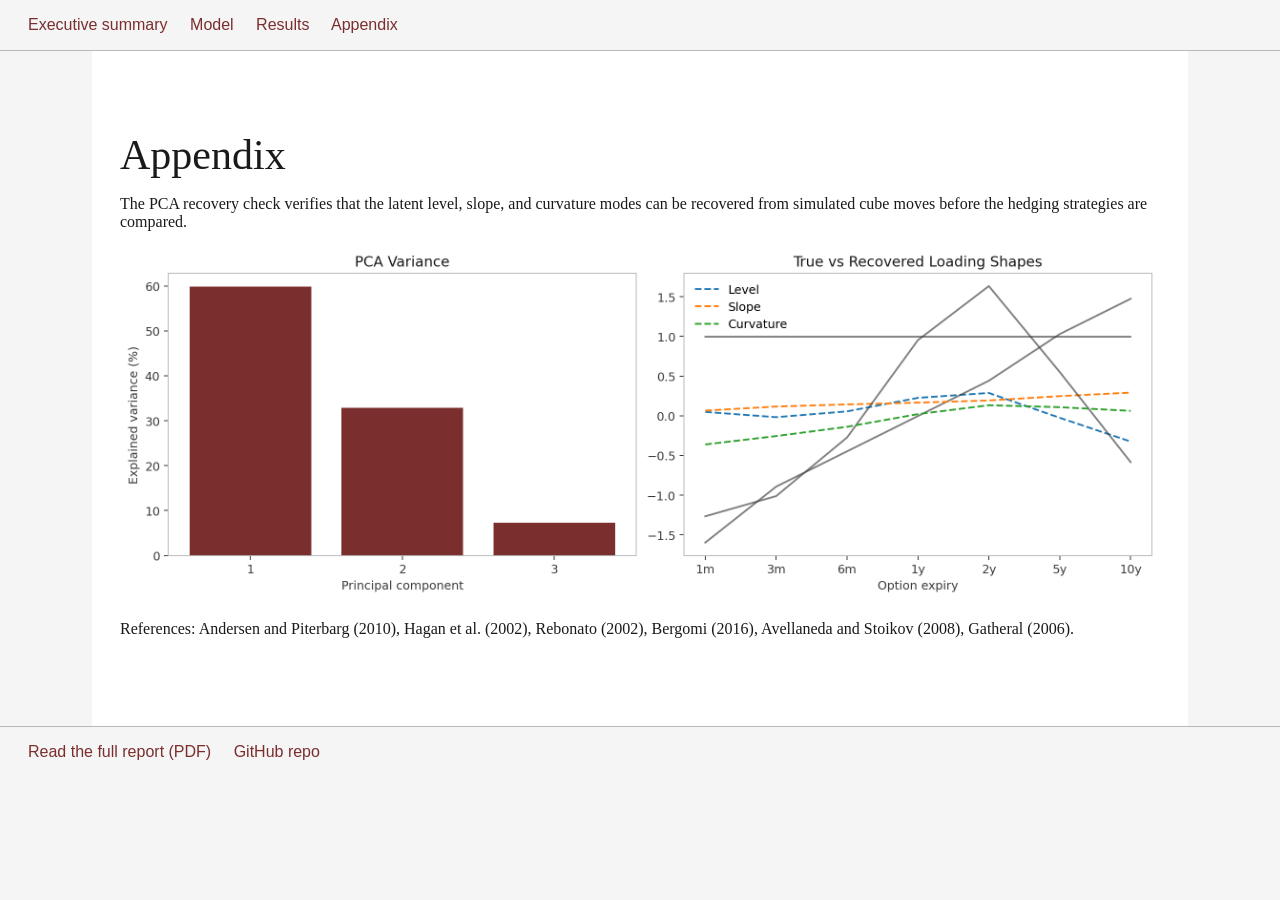
==== docs/site/appendix.html @ 1a8c3c9f "feat: add reporting pipeline and deliverables" ====
<!doctype html>
<html lang="en">
<head>
  <meta charset="utf-8">
  <meta name="viewport" content="width=device-width, initial-scale=1">
  <title>Appendix</title>
  <style>
:root {
  --charcoal: #1a1a1a;
  --graphite: #3a3a3a;
  --silver: #b8b8b8;
  --off-white: #f5f5f5;
  --oxblood: #7a2e2e;
}
body {
  margin: 0;
  background: var(--off-white);
  color: var(--charcoal);
  font-family: Georgia, "Times New Roman", serif;
}
main {
  max-width: 1040px;
  margin: 0 auto;
  padding: 48px 28px 72px;
  background: white;
}
nav, footer {
  font-family: Arial, sans-serif;
  color: var(--graphite);
  border-bottom: 1px solid var(--silver);
  padding: 16px 28px;
}
footer {
  border-top: 1px solid var(--silver);
  border-bottom: 0;
}
nav a, footer a {
  color: var(--oxblood);
  margin-right: 18px;
  text-decoration: none;
}
h1, h2 {
  font-weight: 500;
  letter-spacing: 0;
}
h1 {
  font-size: 42px;
  margin: 32px 0 14px;
}
h2 {
  margin-top: 42px;
  border-top: 1px solid var(--silver);
  padding-top: 20px;
}
.lede {
  font-size: 20px;
  line-height: 1.45;
  color: var(--graphite);
}
.note {
  float: right;
  width: 220px;
  margin: 0 0 24px 28px;
  font-size: 14px;
  line-height: 1.45;
  color: var(--graphite);
  border-left: 3px solid var(--silver);
  padding-left: 14px;
}
table {
  border-collapse: collapse;
  width: 100%;
  font-family: Arial, sans-serif;
  font-size: 14px;
}
th, td {
  border-bottom: 1px solid #ddd;
  padding: 8px 10px;
  text-align: right;
}
th:first-child, td:first-child {
  text-align: left;
}
img {
  max-width: 100%;
  height: auto;
}
</style>
</head>
<body>
<nav>
  <a href="index.html">Executive summary</a>
  <a href="model.html">Model</a>
  <a href="results.html">Results</a>
  <a href="appendix.html">Appendix</a>
</nav>
<main>
        <h1>Appendix</h1>
        <p>The PCA recovery check verifies that the latent level, slope, and curvature modes can be
        recovered from simulated cube moves before the hedging strategies are compared.</p>
        <img src="assets/pca_recovery.png" alt="PCA recovery">
        <p>References: Andersen and Piterbarg (2010), Hagan et al. (2002), Rebonato (2002),
        Bergomi (2016), Avellaneda and Stoikov (2008), Gatheral (2006).</p>
        </main>
<footer>
  <a href="../report/report.pdf">Read the full report (PDF)</a>
  <a href="https://github.com/imranhakmm/Cross-Cube-Vega-Hedger">GitHub repo</a>
</footer>
</body>
</html>
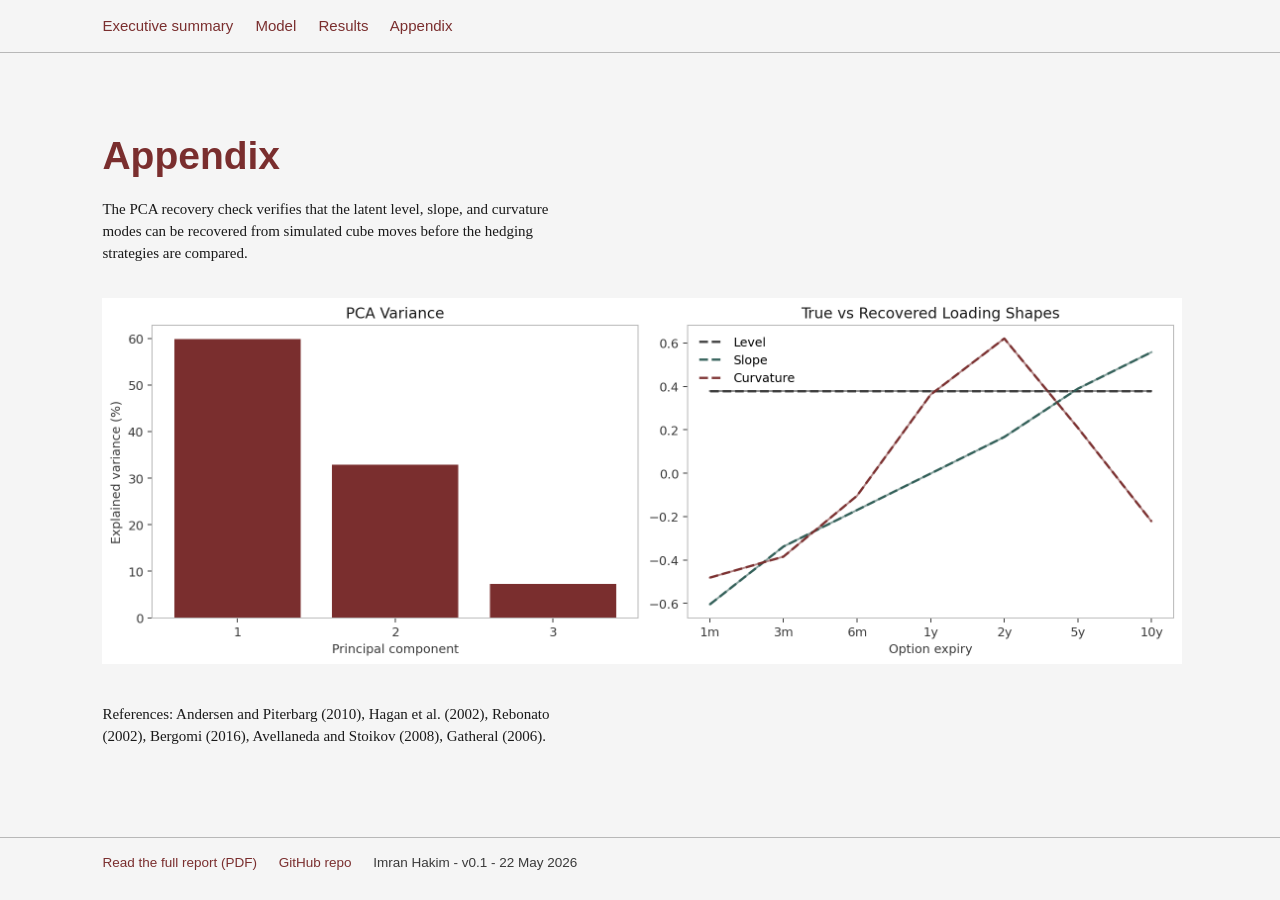
==== commit 2a11a0a5: "docs: polish research note and static site" ====
--- a/docs/site/appendix.html
+++ b/docs/site/appendix.html
@@ -5,6 +5,7 @@
   <meta charset="utf-8">
   <meta name="viewport" content="width=device-width, initial-scale=1">
   <title>Appendix</title>
+  <link rel="stylesheet" href="assets/tufte.css">
   <style>
 :root {
   --charcoal: #1a1a1a;
@@ -12,49 +13,52 @@
   --silver: #b8b8b8;
   --off-white: #f5f5f5;
   --oxblood: #7a2e2e;
+  --teal: #2f5d56;
 }
 body {
-  margin: 0;
   background: var(--off-white);
   color: var(--charcoal);
-  font-family: Georgia, "Times New Roman", serif;
+  font-family: "EB Garamond", "Source Serif Pro", Georgia, serif;
+  line-height: 1.45;
 }
 main {
-  max-width: 1040px;
-  margin: 0 auto;
-  padding: 48px 28px 72px;
-  background: white;
+  max-width: 72rem;
+  margin-left: 8%;
+  padding: 3rem 2rem 5rem 0;
 }
 nav, footer {
-  font-family: Arial, sans-serif;
+  font-family: "Source Sans Pro", Inter, Arial, sans-serif;
   color: var(--graphite);
-  border-bottom: 1px solid var(--silver);
-  padding: 16px 28px;
+  padding: 1rem 8%;
 }
+nav { border-bottom: 1px solid var(--silver); }
 footer {
   border-top: 1px solid var(--silver);
-  border-bottom: 0;
+  font-size: 0.9rem;
 }
 nav a, footer a {
   color: var(--oxblood);
-  margin-right: 18px;
+  margin-right: 1.2rem;
   text-decoration: none;
 }
 h1, h2 {
-  font-weight: 500;
+  font-family: "Source Sans Pro", Inter, Arial, sans-serif;
+  font-weight: 600;
   letter-spacing: 0;
+  color: var(--oxblood);
 }
 h1 {
-  font-size: 42px;
-  margin: 32px 0 14px;
+  font-size: 2.6rem;
+  margin: 2rem 0 0.8rem;
 }
 h2 {
-  margin-top: 42px;
+  margin-top: 2.8rem;
   border-top: 1px solid var(--silver);
-  padding-top: 20px;
+  padding-top: 1rem;
 }
 .lede {
-  font-size: 20px;
+  max-width: 60ch;
+  font-size: 1.25rem;
   line-height: 1.45;
   color: var(--graphite);
 }
@@ -68,10 +72,13 @@
   border-left: 3px solid var(--silver);
   padding-left: 14px;
 }
+p {
+  max-width: 60ch;
+}
 table {
   border-collapse: collapse;
-  width: 100%;
-  font-family: Arial, sans-serif;
+  max-width: 64rem;
+  font-family: "Source Sans Pro", Inter, Arial, sans-serif;
   font-size: 14px;
 }
 th, td {
@@ -85,6 +92,10 @@
 img {
   max-width: 100%;
   height: auto;
+  margin: 1.2rem 0;
+}
+.plotly-graph-div {
+  max-width: 64rem;
 }
 </style>
 </head>
@@ -106,6 +117,7 @@
 <footer>
   <a href="../report/report.pdf">Read the full report (PDF)</a>
   <a href="https://github.com/imranhakmm/Cross-Cube-Vega-Hedger">GitHub repo</a>
+  <span>Imran Hakim - v0.1 - 22 May 2026</span>
 </footer>
 </body>
 </html>
--- a/docs/site/assets/tufte.css
+++ b/docs/site/assets/tufte.css
@@ -0,0 +1,16 @@
+html { font-size: 15px; }
+body { margin: 0; counter-reset: sidenote-counter; }
+article { padding: 5rem 0; }
+section { padding-top: 1rem; padding-bottom: 1rem; }
+.sidenote, .marginnote {
+  float: right;
+  clear: right;
+  margin-right: -32%;
+  width: 28%;
+  margin-top: 0;
+  margin-bottom: 0;
+  font-size: 0.9rem;
+  line-height: 1.35;
+  vertical-align: baseline;
+  position: relative;
+}
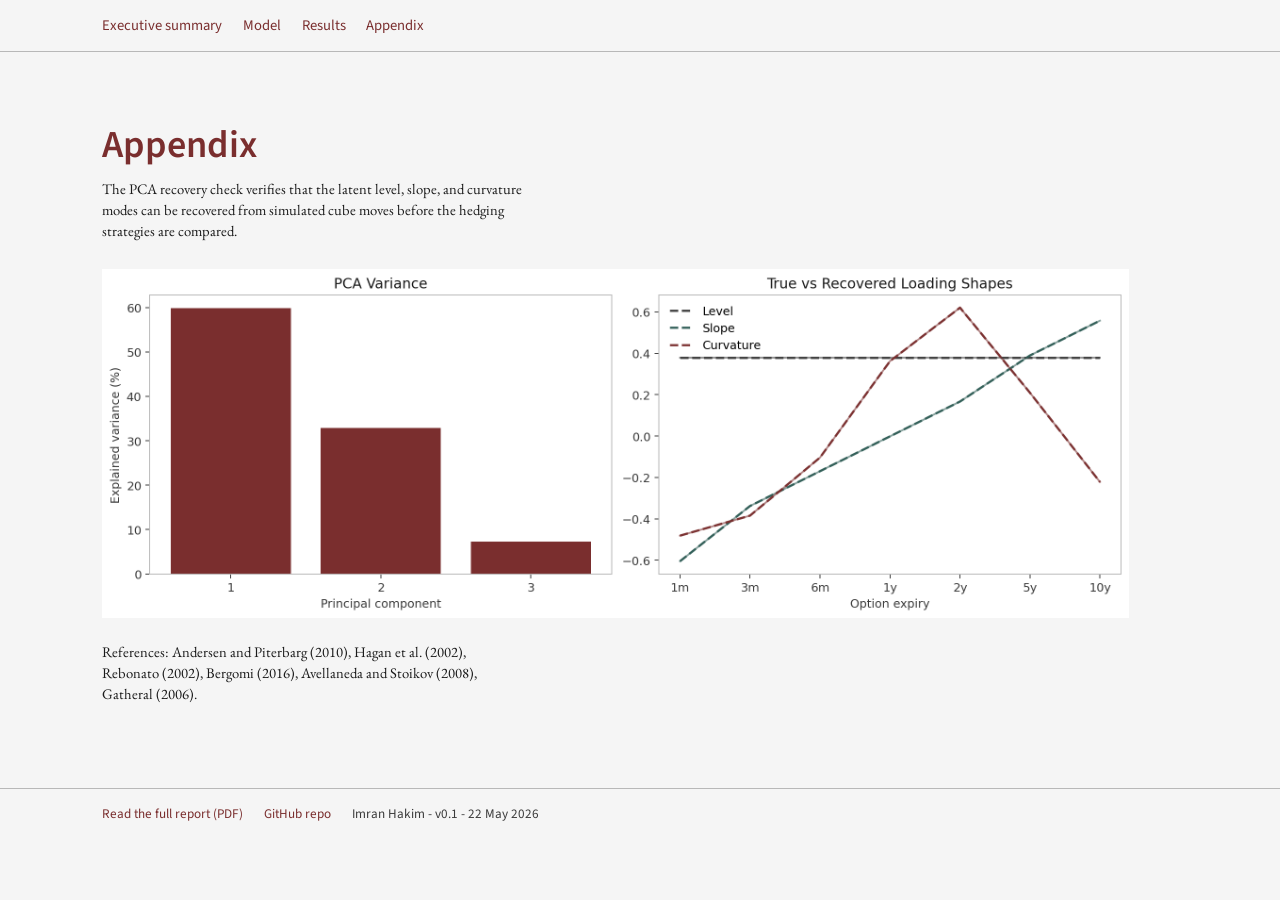
==== commit 137845a0: "docs: render report with html css pipeline" ====
--- a/docs/site/appendix.html
+++ b/docs/site/appendix.html
@@ -6,6 +6,7 @@
   <meta name="viewport" content="width=device-width, initial-scale=1">
   <title>Appendix</title>
   <link rel="stylesheet" href="assets/tufte.css">
+  <link rel="stylesheet" href="assets/report.css">
   <style>
 :root {
   --charcoal: #1a1a1a;
@@ -27,7 +28,7 @@
   padding: 3rem 2rem 5rem 0;
 }
 nav, footer {
-  font-family: "Source Sans Pro", Inter, Arial, sans-serif;
+  font-family: "Source Sans 3", Inter, Arial, sans-serif;
   color: var(--graphite);
   padding: 1rem 8%;
 }
@@ -42,7 +43,7 @@
   text-decoration: none;
 }
 h1, h2 {
-  font-family: "Source Sans Pro", Inter, Arial, sans-serif;
+  font-family: "Source Sans 3", Inter, Arial, sans-serif;
   font-weight: 600;
   letter-spacing: 0;
   color: var(--oxblood);
@@ -78,7 +79,7 @@
 table {
   border-collapse: collapse;
   max-width: 64rem;
-  font-family: "Source Sans Pro", Inter, Arial, sans-serif;
+  font-family: "Source Sans 3", Inter, Arial, sans-serif;
   font-size: 14px;
 }
 th, td {
@@ -99,7 +100,7 @@
 }
 </style>
 </head>
-<body>
+<body class="site-page">
 <nav>
   <a href="index.html">Executive summary</a>
   <a href="model.html">Model</a>
--- a/docs/site/assets/report.css
+++ b/docs/site/assets/report.css
@@ -0,0 +1,381 @@
+@font-face {
+  font-family: "EB Garamond";
+  src: url("fonts/EBGaramond.ttf") format("truetype");
+  font-weight: 400 800;
+  font-style: normal;
+}
+
+@font-face {
+  font-family: "EB Garamond";
+  src: url("fonts/EBGaramond-Italic.ttf") format("truetype");
+  font-weight: 400 800;
+  font-style: italic;
+}
+
+@font-face {
+  font-family: "Source Sans 3";
+  src: url("fonts/SourceSans3.ttf") format("truetype");
+  font-weight: 200 900;
+  font-style: normal;
+}
+
+@font-face {
+  font-family: "JetBrains Mono";
+  src: url("fonts/JetBrainsMono.ttf") format("truetype");
+  font-weight: 100 800;
+  font-style: normal;
+}
+
+:root {
+  --charcoal: #1a1a1a;
+  --graphite: #3a3a3a;
+  --silver: #b8b8b8;
+  --off-white: #f5f5f5;
+  --teal: #2f5d56;
+  --oxblood: #7a2e2e;
+  --muted: #888888;
+  --light-rule: #d8d8d8;
+}
+
+@page {
+  size: Letter;
+  margin: 0;
+}
+
+* {
+  box-sizing: border-box;
+}
+
+html,
+body {
+  margin: 0;
+  padding: 0;
+  background: var(--off-white);
+  color: var(--charcoal);
+  font-family: "EB Garamond", serif;
+  font-size: 11pt;
+  line-height: 1.32;
+  -webkit-print-color-adjust: exact;
+  print-color-adjust: exact;
+}
+
+.cover,
+.sheet {
+  width: 8.5in;
+  height: 11in;
+  position: relative;
+  page-break-after: always;
+  break-after: page;
+  overflow: hidden;
+}
+
+.sheet:last-child {
+  page-break-after: auto;
+  break-after: auto;
+}
+
+.cover {
+  background: var(--charcoal);
+  color: var(--silver);
+}
+
+.cover-title {
+  position: absolute;
+  left: 0.72in;
+  top: 2.45in;
+  margin: 0;
+  color: var(--silver);
+  font-family: "EB Garamond", serif;
+  font-size: 48pt;
+  font-weight: 500;
+  line-height: 0.92;
+  letter-spacing: 0;
+  white-space: nowrap;
+}
+
+.cover-subtitle {
+  position: absolute;
+  left: 0.75in;
+  top: 3.30in;
+  margin: 0;
+  color: var(--muted);
+  font-family: "EB Garamond", serif;
+  font-size: 24pt;
+  font-style: italic;
+  line-height: 1;
+}
+
+.cover-rule {
+  position: absolute;
+  left: 0.76in;
+  top: 3.86in;
+  width: 4.35in;
+  border-top: 0.5pt solid rgba(184, 184, 184, 0.50);
+}
+
+.cover-author {
+  position: absolute;
+  left: 0.95in;
+  bottom: 0.88in;
+  color: #d7d7d7;
+  font-family: "Source Sans 3", sans-serif;
+}
+
+.cover-author strong {
+  display: block;
+  color: #eeeeee;
+  font-size: 14pt;
+  font-weight: 600;
+  margin-bottom: 0.16in;
+}
+
+.cover-author span {
+  display: block;
+  color: #a8a8a8;
+  font-size: 11pt;
+  line-height: 1.45;
+}
+
+.cover-cube {
+  position: absolute;
+  right: 0.56in;
+  bottom: 0.60in;
+  width: 30%;
+  height: auto;
+}
+
+.sheet {
+  background: white;
+  padding: 0.78in 0.80in 0.70in;
+}
+
+.page-header {
+  position: absolute;
+  top: 0.34in;
+  left: 0.80in;
+  right: 0.80in;
+  height: 0.24in;
+  border-bottom: 0.4pt solid var(--silver);
+  color: var(--graphite);
+  font-family: "Source Sans 3", sans-serif;
+  font-size: 9pt;
+  font-variant-caps: small-caps;
+  letter-spacing: 0.02em;
+}
+
+.page-header .page-number {
+  float: right;
+  font-variant-caps: normal;
+}
+
+.page-footer {
+  position: absolute;
+  bottom: 0.32in;
+  left: 0.80in;
+  right: 0.80in;
+  color: #8a8a8a;
+  font-family: "Source Sans 3", sans-serif;
+  font-size: 9pt;
+}
+
+.content {
+  height: 9.28in;
+}
+
+h1,
+h2,
+h3 {
+  font-family: "Source Sans 3", sans-serif;
+  color: var(--charcoal);
+  letter-spacing: 0;
+  margin: 0;
+}
+
+h1 {
+  font-size: 16pt;
+  line-height: 1.08;
+  margin-bottom: 0.20in;
+}
+
+h2 {
+  color: var(--oxblood);
+  font-size: 11.5pt;
+  font-weight: 700;
+  margin: 0.12in 0 0.045in;
+}
+
+p {
+  margin: 0 0 0.105in;
+}
+
+.columns {
+  display: grid;
+  grid-template-columns: 1fr 1fr;
+  column-gap: 0.42in;
+}
+
+.wide-text {
+  max-width: 6.75in;
+}
+
+.lede {
+  color: var(--graphite);
+  font-size: 12.8pt;
+  line-height: 1.32;
+}
+
+.callout {
+  border-left: 3pt solid var(--silver);
+  color: var(--graphite);
+  padding-left: 0.16in;
+}
+
+figure {
+  margin: 0.10in 0 0.16in;
+}
+
+figure img {
+  display: block;
+  width: 100%;
+  max-height: 4.10in;
+  object-fit: contain;
+}
+
+.figure-small img {
+  max-height: 3.15in;
+}
+
+.figure-tiny img {
+  max-height: 2.35in;
+}
+
+figcaption {
+  color: var(--graphite);
+  font-family: "EB Garamond", serif;
+  font-size: 10pt;
+  font-style: italic;
+  margin-top: 0.045in;
+}
+
+.architecture-svg {
+  width: 100%;
+  height: auto;
+  display: block;
+}
+
+.equation {
+  display: block;
+  width: 92%;
+  max-height: 0.52in;
+  margin: 0.08in auto 0.14in;
+}
+
+table {
+  width: 100%;
+  border-collapse: collapse;
+  table-layout: auto;
+  margin: 0.08in 0 0.18in;
+  border-top: 1pt solid var(--charcoal);
+  border-bottom: 1pt solid var(--charcoal);
+  font-family: "EB Garamond", serif;
+  font-size: 11pt;
+}
+
+thead tr {
+  border-bottom: 0.5pt solid var(--charcoal);
+}
+
+th {
+  font-family: "Source Sans 3", sans-serif;
+  font-size: 11pt;
+  font-weight: 650;
+}
+
+th,
+td {
+  padding: 0.30em 0.50em;
+  vertical-align: top;
+  text-align: right;
+  white-space: nowrap;
+}
+
+th:first-child,
+td:first-child {
+  text-align: left;
+}
+
+tbody tr:nth-child(even) {
+  background: var(--off-white);
+}
+
+.references p {
+  padding-left: 0.18in;
+  text-indent: -0.18in;
+}
+
+.site-page main {
+  max-width: 72rem;
+  margin-left: 8%;
+  padding: 3rem 2rem 5rem 0;
+}
+
+.site-page nav,
+.site-page footer {
+  color: var(--graphite);
+  font-family: "Source Sans 3", sans-serif;
+  padding: 1rem 8%;
+}
+
+.site-page nav {
+  border-bottom: 1px solid var(--silver);
+}
+
+.site-page footer {
+  border-top: 1px solid var(--silver);
+  font-size: 0.9rem;
+}
+
+.site-page nav a,
+.site-page footer a {
+  color: var(--oxblood);
+  margin-right: 1.2rem;
+  text-decoration: none;
+}
+
+.site-page p {
+  max-width: 60ch;
+}
+
+.site-page h1 {
+  color: var(--oxblood);
+  font-size: 2.6rem;
+  margin: 2rem 0 0.8rem;
+}
+
+.site-page h2 {
+  border-top: 1px solid var(--silver);
+  color: var(--oxblood);
+  margin-top: 2.8rem;
+  padding-top: 1rem;
+}
+
+.site-page .note {
+  border-left: 3px solid var(--silver);
+  color: var(--graphite);
+  float: right;
+  font-size: 14px;
+  line-height: 1.45;
+  margin: 0 0 24px 28px;
+  padding-left: 14px;
+  width: 220px;
+}
+
+.site-page img {
+  height: auto;
+  margin: 1.2rem 0;
+  max-width: 100%;
+}
+
+.plotly-graph-div {
+  max-width: 64rem;
+}
